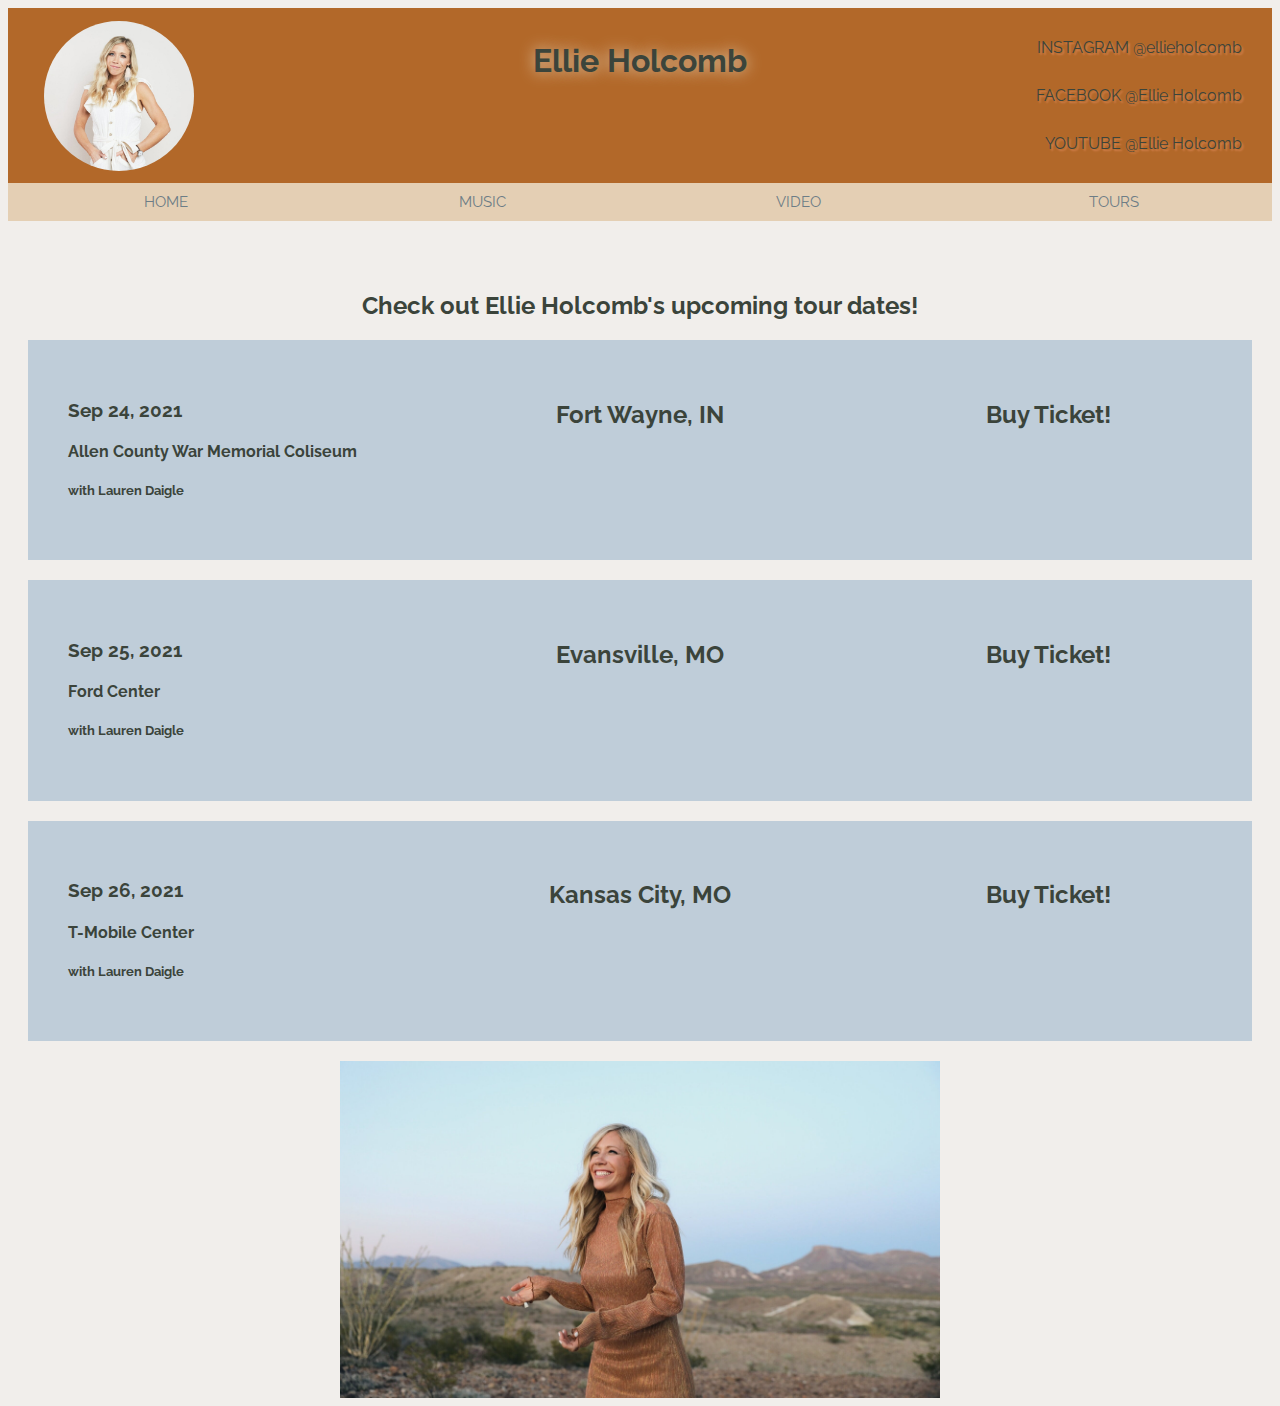
==== tours.html @ f485f2e8 "Add files via upload" ====
<!DOCTYPE html>
<html lang="en" dir="ltr">
  <head>
    <meta charset="utf-8">
    <title>Tours Page</title>
    <link rel="stylesheet" href="./main.css">
  </head>
  <body>
    <div class="container">
      <div class="row">
        <div class="column">
          <img class="profile" src="./images/ec.jpeg" alt="Ellie Holcomb">
        </div>
        <div class="column">
          <h1>Ellie Holcomb</h1>
        </div>
        <div class="column">
          <div class="contact">
            <div class="instagram">
              <a href="https://www.instagram.com/ellieholcomb/" target="_blank">INSTAGRAM @ellieholcomb</a>
            </div>
            <div class="facebook">
              <a href="https://www.facebook.com/ellieholcombmusic" target="_blank">FACEBOOK @Ellie Holcomb</a>
            </div>
            <div class="youtube">
              <a href="https://www.youtube.com/channel/UCt3zDNzQOAIO1rayIf9O3Fw" target="_blank">YOUTUBE @Ellie Holcomb</a>
            </div>
          </div>
        </div>
      </div>
      <div class="menu">
        <div class="column2">
          <a href="./home.html">HOME</a>
        </div>
        <div class="column2">
          <a href="./music.html">MUSIC</a>
        </div>
        <div class="column2">
          <a href="./video.html">VIDEO</a>
        </div>
        <div class="column2">
          <a href="./tours.html">TOURS</a>
        </div>
      </div>
      <div class="tours-info">
        <div class="header">
          <h2>Check out Ellie Holcomb's upcoming tour dates!</h2>
        </div>
        <div class="sep24">
          <div class="date">
            <h3>Sep 24, 2021</h3>
            <h4>Allen County War Memorial Coliseum</h4>
            <h5>with Lauren Daigle</h5>
          </div>
          <div class="tour-info">
            <h2>Fort Wayne, IN</h2>
          </div>
          <div class="tour-info">
            <h2>Buy Ticket!</h2>
          </div>
        </div>
        <div class="sep24">
          <div class="date">
            <h3>Sep 25, 2021</h3>
            <h4>Ford Center</h4>
            <h5>with Lauren Daigle</h5>
          </div>
          <div class="tour-info">
            <h2>Evansville, MO</h2>
          </div>
          <div class="tour-info">
            <h2>Buy Ticket!</h2>
          </div>
        </div>
        <div class="sep24">
          <div class="date">
            <h3>Sep 26, 2021</h3>
            <h4>T-Mobile Center</h4>
            <h5>with Lauren Daigle</h5>
          </div>
          <div class="tour-info">
            <h2>Kansas City, MO</h2>
          </div>
          <div class="tour-info">
            <h2>Buy Ticket!</h2>
          </div>
        </div>
      </div>
      <div class="photo">
        <img width="600px" src="./images/mountains.jpeg" alt="Ellie in the mountains">
      </div>
    </div>
  </body>
</html>
---- main.css ----
@import url('https://fonts.googleapis.com/css2?family=Raleway&display=swap');

.container {
  background-color: #f1eeeb;
  font-family: Raleway;
}

body {
  /* color of body background */
  background-color: #f1eeeb;
}

.row {
  display: flex;
  /* color of header background */
  background-color: #b26829;
  height: 175px;
}

.column {
  flex: 20%;
  margin: 1%;
  text-align: center;
  /* color of header text */
  color: #3b443b;
  text-shadow: 0px 0px 15px #e4cfb4;
}

.profile {
  width: 150px;
  border-radius: 200px;
  margin-left: -200px;
}

.contact {
  text-align: right;
}

.instagram {
  margin: 5px;
  padding: 12px;
  text-shadow: 2px 2px 2px #D98452;
}

.facebook {
  margin: 5px;
  padding: 12px;
  text-shadow: 2px 2px 2px #D98452;
  border-radius: 50px;
}

.youtube {
  margin: 5px;
  padding: 12px;
  text-shadow: 2px 2px 2px #D98452;
  border-radius: 50px;
}

.column a {
  /* color of header text */
  color: #3b443b;
}

.column2 a {
  /* color of menu bar text */
  color: #6d7d86;
}

.menu {
  display: flex;
  /* color of menu bar background */
  background-color: #e4cfb4;
}

.column2 {
  flex: 25%;
  text-align: center;
  font-size: 15px;
  margin: 10px;
}

a:link {
  text-decoration: none;
}

.music-content {
  display: flex;
  padding: 100px;
}

.song {
  width: 100%;
}

.song1 {
  margin: 20px;
  flex: 50%;
  box-shadow: -5px -5px 5px #C8c7c5;
}

.content {
  color: #3b443b;
  text-align: center;
  padding-top: 50px;
}

.about {
  padding: 50px;
}

.sep24 {
  display: flex;
  background-color: #BFCDD9;
  margin: 20px;
  color: #3b443b;
}

.date {
  flex: 40%;
  margin: 40px;
}

.tour-info {
  flex: 40%;
  margin: 40px;
  text-align: center;
}

.video1 {
  display: flex;
  flex-direction: column;
  align-items: center;
  margin-top: 5%;
}

.header {
  text-align: center;
  color: #3b443b;
  padding-top: 50px;
}

.photo {
  display: flex;
  flex-direction: column;
  align-items: center;
}
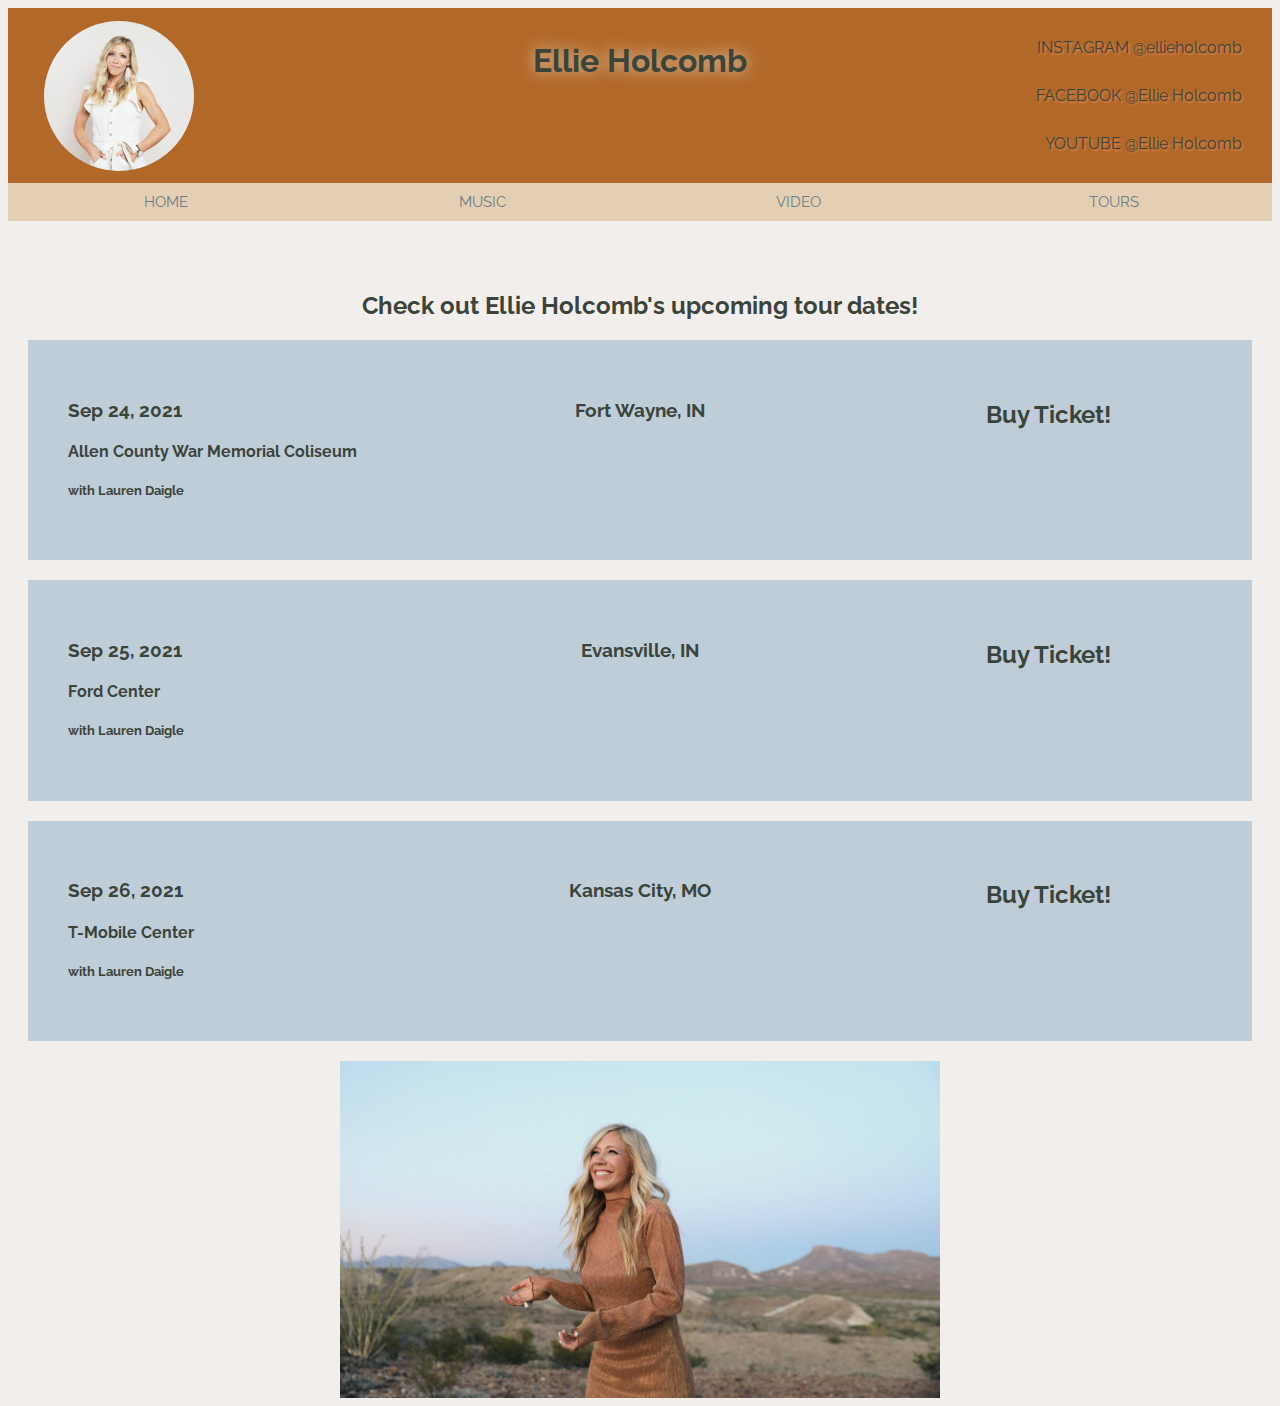
==== commit cc8ef973: "Add files via upload" ====
--- a/tours.html
+++ b/tours.html
@@ -53,7 +53,7 @@
             <h5>with Lauren Daigle</h5>
           </div>
           <div class="tour-info">
-            <h2>Fort Wayne, IN</h2>
+            <h3>Fort Wayne, IN</h3>
           </div>
           <div class="tour-info">
             <h2>Buy Ticket!</h2>
@@ -66,7 +66,7 @@
             <h5>with Lauren Daigle</h5>
           </div>
           <div class="tour-info">
-            <h2>Evansville, MO</h2>
+            <h3>Evansville, IN</h3>
           </div>
           <div class="tour-info">
             <h2>Buy Ticket!</h2>
@@ -79,7 +79,7 @@
             <h5>with Lauren Daigle</h5>
           </div>
           <div class="tour-info">
-            <h2>Kansas City, MO</h2>
+            <h3>Kansas City, MO</h3>
           </div>
           <div class="tour-info">
             <h2>Buy Ticket!</h2>
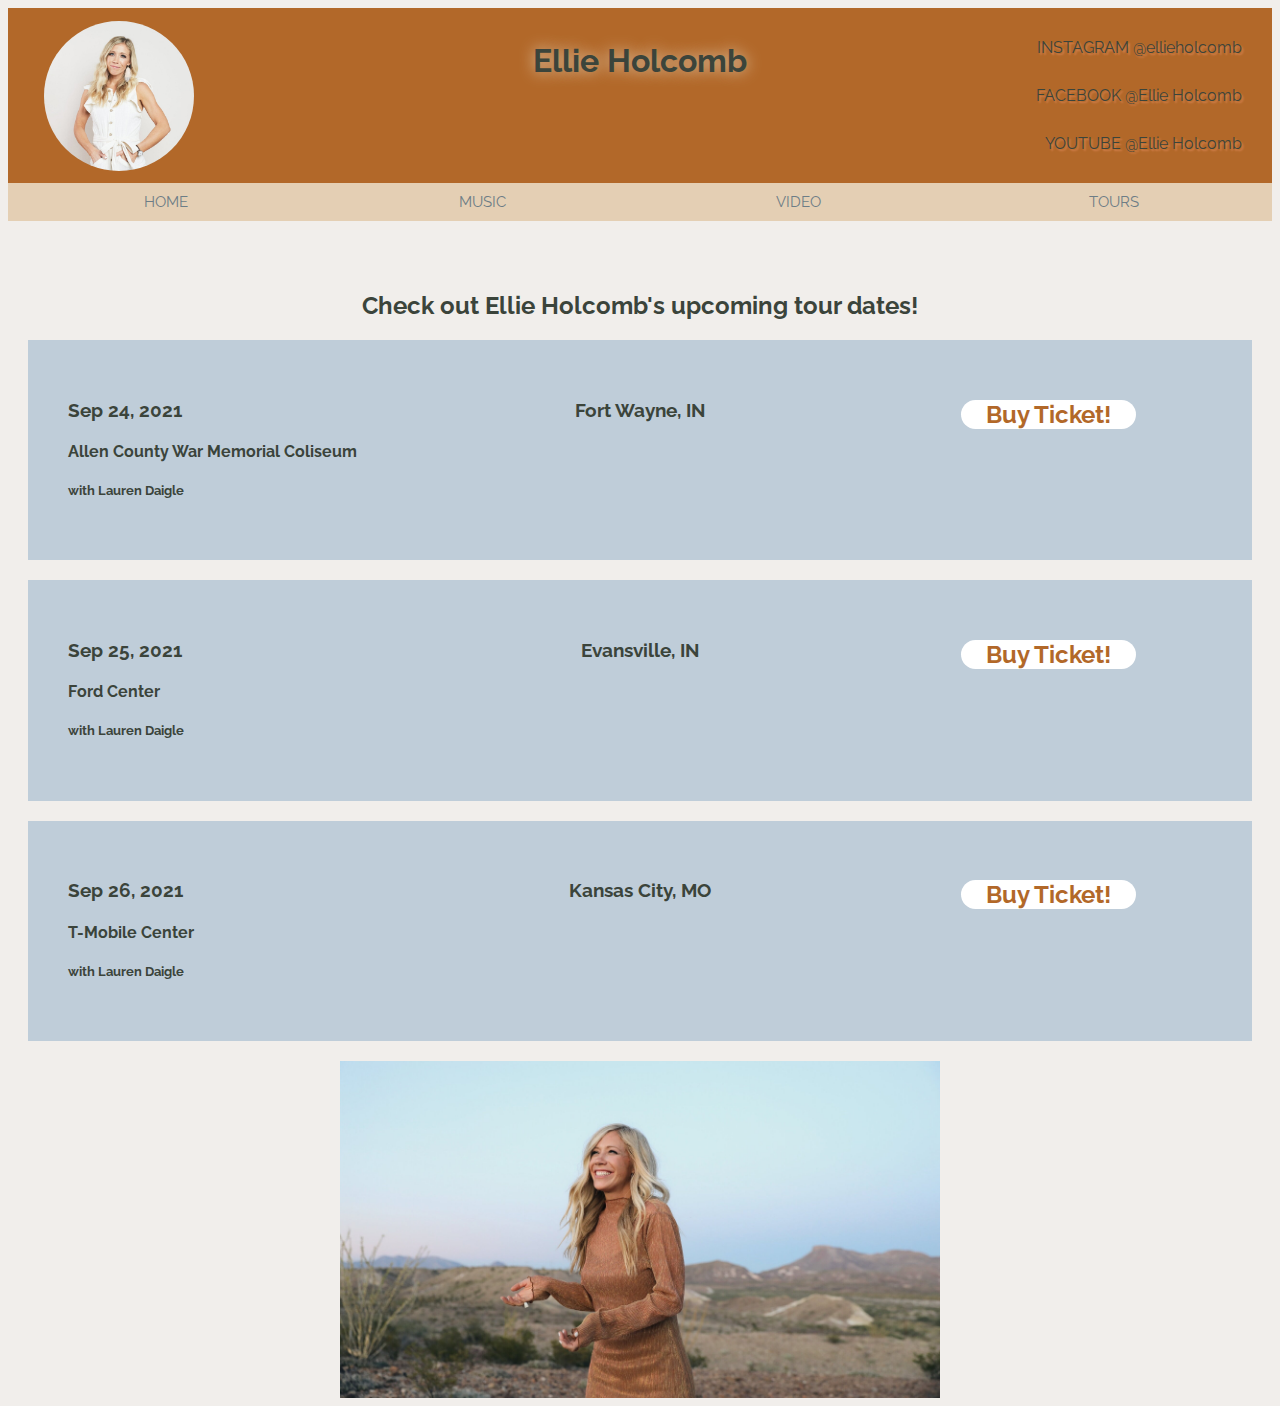
==== commit 4532325f: "Add files via upload" ====
--- a/tours.html
+++ b/tours.html
@@ -56,7 +56,9 @@
             <h3>Fort Wayne, IN</h3>
           </div>
           <div class="tour-info">
-            <h2>Buy Ticket!</h2>
+            <div class="button">
+              <a href="https://www.ticketmaster.com/event/0500572BA20C4012?irgwc=1&clickid=Wv5XZhxFZxyITjRw6MUTtS8CUkBQMJTjEydkT80&camefrom=CFC_BUYAT_1387536&impradid=1387536&REFERRAL_ID=tmfeedbuyat1387536&wt.mc_id=aff_BUYAT_1387536&utm_source=1387536-Seated&impradname=Seated&utm_medium=affiliate" target="_blank"> <h2>Buy Ticket!</h2> </a>
+            </div>
           </div>
         </div>
         <div class="sep24">
@@ -69,7 +71,9 @@
             <h3>Evansville, IN</h3>
           </div>
           <div class="tour-info">
-            <h2>Buy Ticket!</h2>
+            <div class="button">
+              <a href="https://www.ticketmaster.com/event/05005729A879366C?irgwc=1&clickid=Wv5XZhxFZxyITjRw6MUTtS8CUkBQMOxrEydkT80&camefrom=CFC_BUYAT_1387536&impradid=1387536&REFERRAL_ID=tmfeedbuyat1387536&wt.mc_id=aff_BUYAT_1387536&utm_source=1387536-Seated&impradname=Seated&utm_medium=affiliate" target="_blank"> <h2>Buy Ticket!</h2> </a>
+            </div>
           </div>
         </div>
         <div class="sep24">
@@ -82,7 +86,9 @@
             <h3>Kansas City, MO</h3>
           </div>
           <div class="tour-info">
-            <h2>Buy Ticket!</h2>
+            <div class="button">
+              <a href="https://www.axs.com/events/382639/lauren-daigle-tickets?skin=sprintcenter" target="_blank"> <h2>Buy Ticket!</h2> </a>
+            </div>
           </div>
         </div>
       </div>
--- a/main.css
+++ b/main.css
@@ -127,6 +127,13 @@
   text-align: center;
 }
 
+.button {
+  background-color: white;
+  border-radius: 20px;
+  width: 175px;
+  margin: auto;
+}
+
 .video1 {
   display: flex;
   flex-direction: column;
@@ -145,3 +152,7 @@
   flex-direction: column;
   align-items: center;
 }
+
+.button a {
+  color: #b26829;
+}
